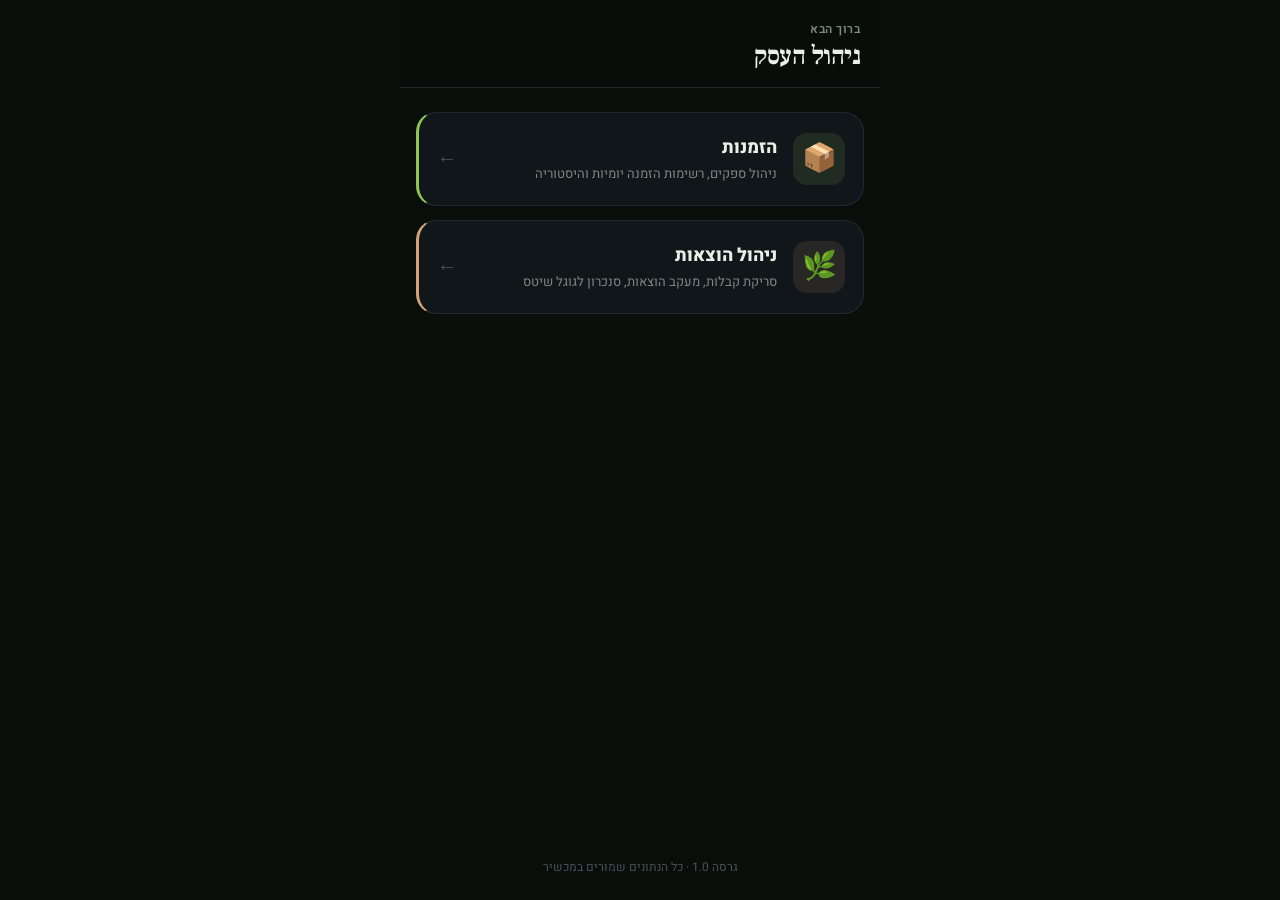
==== index.html @ bd78be8a "feat: add orders system, hub page, and app switcher - New index.html hub page linking both apps - Ne" ====
<!DOCTYPE html>
<html lang="he" dir="rtl">
<head>
<meta charset="UTF-8">
<meta name="viewport" content="width=device-width,initial-scale=1,maximum-scale=1,user-scalable=no,viewport-fit=cover">
<meta name="theme-color" content="#0a0e0a">
<meta name="apple-mobile-web-app-capable" content="yes">
<meta name="apple-mobile-web-app-status-bar-style" content="black-translucent">
<meta name="apple-mobile-web-app-title" content="ניהול העסק">
<link rel="manifest" href="manifest.json">
<title>ניהול העסק</title>
<link rel="preconnect" href="https://fonts.googleapis.com">
<link rel="preconnect" href="https://fonts.gstatic.com" crossorigin>
<link href="https://fonts.googleapis.com/css2?family=Heebo:wght@300;400;500;600;700;800&family=Frank+Ruhl+Libre:wght@400;500;700;900&display=swap" rel="stylesheet">
<style>
:root {
  --bg:#0a0e0a; --surface:#11161a; --surfaceHi:#1a2025;
  --border:#1f2a30; --borderHi:#2a3640;
  --text:#e8efe5; --textDim:#7a8a82; --textMuted:#475259;
  --accent:#8fc650; --accent2:#d4a574; --amber:#f4b942; --blue:#5b9cf6;
}
* { -webkit-tap-highlight-color:transparent; box-sizing:border-box; }
html,body { margin:0; padding:0; min-height:100%; background:var(--bg); color:var(--text); font-family:'Heebo',-apple-system,sans-serif; overscroll-behavior:none; }
.display { font-family:'Frank Ruhl Libre',serif; font-weight:700; letter-spacing:-0.02em; }
.app { max-width:480px; margin:0 auto; min-height:100vh; display:flex; flex-direction:column; }

.header { padding:20px 20px 16px; background:rgba(10,14,10,0.95); backdrop-filter:blur(20px); border-bottom:1px solid var(--border); }
.header-greeting { font-size:12px; color:var(--textDim); font-weight:600; letter-spacing:0.04em; text-transform:uppercase; margin-bottom:4px; }
.header-title { font-size:26px; color:var(--text); margin:0; line-height:1.1; }

.main { flex:1; padding:24px 16px; display:flex; flex-direction:column; gap:14px; }

.app-card { display:flex; align-items:center; gap:16px; background:var(--surface); border:1px solid var(--border); border-radius:20px; padding:20px 18px; text-decoration:none; color:inherit; transition:border-color 0.15s, background 0.15s; cursor:pointer; }
.app-card:active { background:var(--surfaceHi); border-color:var(--borderHi); }
.app-card:nth-child(1) { border-left:3px solid var(--accent); }
.app-card:nth-child(2) { border-left:3px solid var(--accent2); }

.app-icon { width:52px; height:52px; border-radius:14px; display:flex; align-items:center; justify-content:center; font-size:28px; flex-shrink:0; }
.app-card:nth-child(1) .app-icon { background:rgba(143,198,80,0.12); }
.app-card:nth-child(2) .app-icon { background:rgba(212,165,116,0.12); }

.app-info { flex:1; min-width:0; }
.app-name { font-size:18px; font-weight:800; margin-bottom:4px; }
.app-desc { font-size:13px; color:var(--textDim); line-height:1.4; }
.app-arrow { font-size:20px; color:var(--textMuted); flex-shrink:0; }

.footer-note { text-align:center; font-size:12px; color:var(--textMuted); padding:24px 16px; }

.fade-up { animation:fadeUp 0.35s ease-out backwards; }
@keyframes fadeUp { from { opacity:0; transform:translateY(10px); } to { opacity:1; transform:translateY(0); } }
</style>
</head>
<body>
<div class="app">
  <div class="header">
    <div class="header-greeting">ברוך הבא</div>
    <h1 class="display header-title">ניהול העסק</h1>
  </div>
  <div class="main">
    <a href="orders.html" class="app-card fade-up" style="animation-delay:0.05s">
      <div class="app-icon">📦</div>
      <div class="app-info">
        <div class="app-name">הזמנות</div>
        <div class="app-desc">ניהול ספקים, רשימות הזמנה יומיות והיסטוריה</div>
      </div>
      <div class="app-arrow">←</div>
    </a>
    <a href="tari-bakfar.html" class="app-card fade-up" style="animation-delay:0.12s">
      <div class="app-icon">🌿</div>
      <div class="app-info">
        <div class="app-name">ניהול הוצאות</div>
        <div class="app-desc">סריקת קבלות, מעקב הוצאות, סנכרון לגוגל שיטס</div>
      </div>
      <div class="app-arrow">←</div>
    </a>
  </div>
  <div class="footer-note">גרסה 1.0 · כל הנתונים שמורים במכשיר</div>
</div>
</body>
</html>
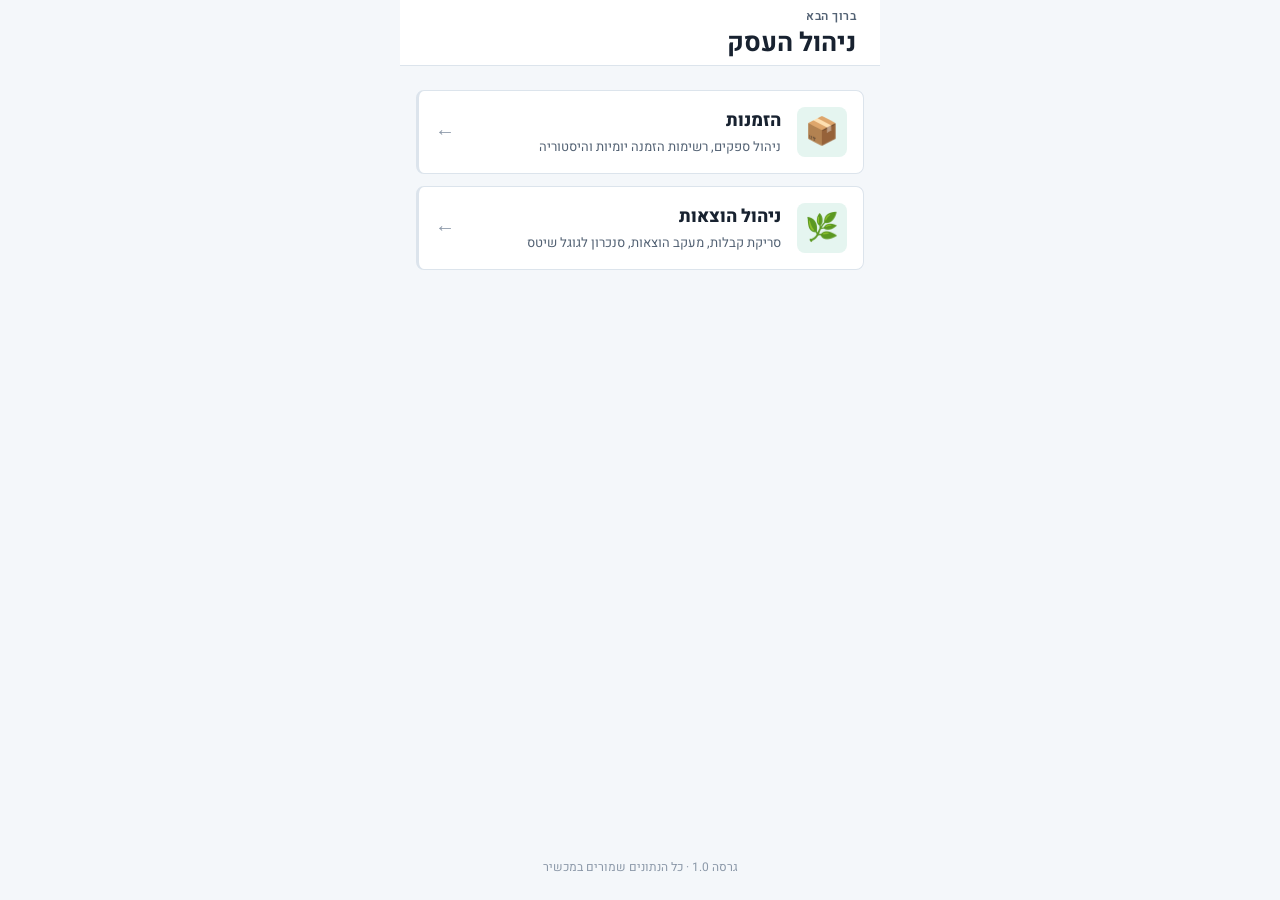
==== commit 9b042cd6: "Redesign management app interface" ====
--- a/index.html
+++ b/index.html
@@ -14,28 +14,30 @@
 <link href="https://fonts.googleapis.com/css2?family=Heebo:wght@300;400;500;600;700;800&family=Frank+Ruhl+Libre:wght@400;500;700;900&display=swap" rel="stylesheet">
 <style>
 :root {
-  --bg:#0a0e0a; --surface:#11161a; --surfaceHi:#1a2025;
-  --border:#1f2a30; --borderHi:#2a3640;
-  --text:#e8efe5; --textDim:#7a8a82; --textMuted:#475259;
-  --accent:#8fc650; --accent2:#d4a574; --amber:#f4b942; --blue:#5b9cf6;
+  --bg:#f4f7f2; --surface:#ffffff; --surfaceHi:#eef3eb;
+  --border:#dce6d7; --borderHi:#c4d4bd;
+  --text:#142016; --textDim:#4f624f; --textMuted:#879381;
+  --accent:#2f7d32; --accent2:#a9632e; --amber:#b87608; --blue:#2768c6;
+  --shadow:0 1px 2px rgba(25,38,25,0.06),0 14px 28px rgba(25,38,25,0.07);
 }
 * { -webkit-tap-highlight-color:transparent; box-sizing:border-box; }
 html,body { margin:0; padding:0; min-height:100%; background:var(--bg); color:var(--text); font-family:'Heebo',-apple-system,sans-serif; overscroll-behavior:none; }
-.display { font-family:'Frank Ruhl Libre',serif; font-weight:700; letter-spacing:-0.02em; }
-.app { max-width:480px; margin:0 auto; min-height:100vh; display:flex; flex-direction:column; }
+.display { font-family:'Frank Ruhl Libre',serif; font-weight:700; letter-spacing:0; }
+.app { max-width:480px; margin:0 auto; min-height:100vh; display:flex; flex-direction:column; background:var(--bg); }
 
-.header { padding:20px 20px 16px; background:rgba(10,14,10,0.95); backdrop-filter:blur(20px); border-bottom:1px solid var(--border); }
+.header { padding:20px 20px 16px; background:rgba(244,247,242,0.94); backdrop-filter:saturate(130%) blur(18px); border-bottom:1px solid var(--border); }
 .header-greeting { font-size:12px; color:var(--textDim); font-weight:600; letter-spacing:0.04em; text-transform:uppercase; margin-bottom:4px; }
 .header-title { font-size:26px; color:var(--text); margin:0; line-height:1.1; }
 
-.main { flex:1; padding:24px 16px; display:flex; flex-direction:column; gap:14px; }
+.main { flex:1; padding:24px 16px; display:flex; flex-direction:column; gap:12px; }
 
-.app-card { display:flex; align-items:center; gap:16px; background:var(--surface); border:1px solid var(--border); border-radius:20px; padding:20px 18px; text-decoration:none; color:inherit; transition:border-color 0.15s, background 0.15s; cursor:pointer; }
-.app-card:active { background:var(--surfaceHi); border-color:var(--borderHi); }
+.app-card { display:flex; align-items:center; gap:16px; background:var(--surface); border:1px solid var(--border); border-radius:12px; padding:18px; text-decoration:none; color:inherit; transition:border-color 0.15s, background 0.15s, transform 0.15s, box-shadow 0.15s; cursor:pointer; box-shadow:var(--shadow); }
+.app-card:hover { border-color:var(--borderHi); transform:translateY(-1px); }
+.app-card:active { background:var(--surfaceHi); border-color:var(--borderHi); transform:translateY(0); }
 .app-card:nth-child(1) { border-left:3px solid var(--accent); }
 .app-card:nth-child(2) { border-left:3px solid var(--accent2); }
 
-.app-icon { width:52px; height:52px; border-radius:14px; display:flex; align-items:center; justify-content:center; font-size:28px; flex-shrink:0; }
+.app-icon { width:50px; height:50px; border-radius:12px; display:flex; align-items:center; justify-content:center; font-size:27px; flex-shrink:0; }
 .app-card:nth-child(1) .app-icon { background:rgba(143,198,80,0.12); }
 .app-card:nth-child(2) .app-icon { background:rgba(212,165,116,0.12); }
 
@@ -49,6 +51,7 @@
 .fade-up { animation:fadeUp 0.35s ease-out backwards; }
 @keyframes fadeUp { from { opacity:0; transform:translateY(10px); } to { opacity:1; transform:translateY(0); } }
 </style>
+<link rel="stylesheet" href="app-modern.css?v=142">
 </head>
 <body>
 <div class="app">
--- a/app-modern.css
+++ b/app-modern.css
@@ -0,0 +1,1953 @@
+/* Modern management UI layer */
+:root {
+  color-scheme: light;
+  --bg:#F6F8FB;
+  --surface:#FFFFFF;
+  --surfaceHi:#F1F5F9;
+  --surfaceMid:#EAF0F6;
+  --border:#D9E2EC;
+  --borderHi:#B9C7D6;
+  --borderFocus:#0F8B6D;
+  --text:#101828;
+  --textDim:#475467;
+  --textMuted:#98A2B3;
+  --accent:#0F8B6D;
+  --accentHover:#0B6F58;
+  --accentSoft:#E6F6F1;
+  --accentGlow:rgba(15,139,109,0.16);
+  --accent2:#2563EB;
+  --accent2Soft:#EAF1FF;
+  --amber:#B76E00;
+  --amberSoft:#FFF3D6;
+  --danger:#C92A2A;
+  --dangerSoft:#FDECEC;
+  --blue:#2563EB;
+  --info:#2563EB;
+  --infoSoft:#EAF1FF;
+  --r-xs:4px;
+  --r-sm:6px;
+  --r-md:8px;
+  --r-lg:8px;
+  --r-xl:10px;
+  --r-2xl:14px;
+  --shadow-sm:0 1px 2px rgba(16,24,40,0.04);
+  --shadow:0 1px 2px rgba(16,24,40,0.05),0 8px 22px rgba(16,24,40,0.06);
+  --shadow-lg:0 18px 46px rgba(16,24,40,0.16);
+  --shadow-xl:0 24px 70px rgba(16,24,40,0.22);
+  --shadow-accent:0 10px 22px rgba(15,139,109,0.20);
+  --t-fast:0.12s ease;
+  --t-med:0.2s ease;
+}
+
+[data-theme="dark"] {
+  color-scheme: dark;
+  --bg:#0E131A;
+  --surface:#151B23;
+  --surfaceHi:#1D2630;
+  --surfaceMid:#19212B;
+  --border:#263241;
+  --borderHi:#3A4859;
+  --borderFocus:#33B89C;
+  --text:#F2F6FA;
+  --textDim:#B2BFCC;
+  --textMuted:#718093;
+  --accent:#33B89C;
+  --accentHover:#48C7AC;
+  --accentSoft:rgba(51,184,156,0.13);
+  --accentGlow:rgba(51,184,156,0.20);
+  --accent2:#76A9FA;
+  --accent2Soft:rgba(118,169,250,0.13);
+  --amber:#F2B84B;
+  --amberSoft:rgba(242,184,75,0.13);
+  --danger:#F87171;
+  --dangerSoft:rgba(248,113,113,0.12);
+  --blue:#76A9FA;
+  --info:#76A9FA;
+  --infoSoft:rgba(118,169,250,0.13);
+  --shadow-sm:0 1px 2px rgba(0,0,0,0.28);
+  --shadow:0 1px 2px rgba(0,0,0,0.30),0 10px 24px rgba(0,0,0,0.22);
+  --shadow-lg:0 24px 54px rgba(0,0,0,0.38);
+  --shadow-xl:0 30px 76px rgba(0,0,0,0.46);
+}
+
+[data-theme="light"] {
+  color-scheme: light;
+  --bg:#F6F8FB;
+  --surface:#FFFFFF;
+  --surfaceHi:#F1F5F9;
+  --surfaceMid:#EAF0F6;
+  --border:#D9E2EC;
+  --borderHi:#B9C7D6;
+  --borderFocus:#0F8B6D;
+  --text:#101828;
+  --textDim:#475467;
+  --textMuted:#98A2B3;
+  --accent:#0F8B6D;
+  --accentHover:#0B6F58;
+  --accentSoft:#E6F6F1;
+  --accentGlow:rgba(15,139,109,0.16);
+  --accent2:#2563EB;
+  --accent2Soft:#EAF1FF;
+  --amber:#B76E00;
+  --amberSoft:#FFF3D6;
+  --danger:#C92A2A;
+  --dangerSoft:#FDECEC;
+  --blue:#2563EB;
+  --info:#2563EB;
+  --infoSoft:#EAF1FF;
+}
+
+* { scrollbar-color:var(--borderHi) transparent; }
+html,
+body {
+  background:var(--bg) !important;
+  color:var(--text) !important;
+  font-size:15px;
+  letter-spacing:0;
+  -webkit-font-smoothing:antialiased;
+}
+
+.display,
+h1,
+h2,
+h3 {
+  letter-spacing:0 !important;
+}
+
+.app {
+  background:var(--bg) !important;
+}
+
+.main {
+  scrollbar-gutter:stable;
+}
+
+.app-switcher,
+.header,
+.nav,
+.order-footer,
+.bulk-bar {
+  background:color-mix(in srgb, var(--surface) 92%, transparent) !important;
+  border-color:var(--border) !important;
+  box-shadow:var(--shadow-sm);
+  backdrop-filter:saturate(140%) blur(18px);
+}
+
+.header {
+  min-height:62px;
+  padding-block:12px !important;
+}
+
+.header-title h1,
+.header-title .display,
+.header-title {
+  color:var(--text) !important;
+}
+
+.header-title .sub,
+.header-greeting,
+.login-sub,
+.app-desc,
+.desktop-muted {
+  color:var(--textDim) !important;
+}
+
+.sw-btn,
+.sw-icon-btn,
+.theme-toggle-btn,
+.icon-btn,
+.select-mode-btn {
+  border-radius:var(--r-md) !important;
+  transition:background var(--t-fast), border-color var(--t-fast), color var(--t-fast), transform var(--t-fast), box-shadow var(--t-fast);
+}
+
+.sw-btn {
+  min-height:36px;
+  font-weight:800 !important;
+  color:var(--textDim) !important;
+}
+
+.sw-btn:hover,
+.sw-icon-btn:hover,
+.theme-toggle-btn:hover,
+.icon-btn:hover {
+  background:var(--surfaceHi) !important;
+  color:var(--text) !important;
+}
+
+.sw-btn.active,
+.chip.active,
+.pill.active,
+.sort-btn.active,
+.select-mode-btn.active {
+  background:var(--accentSoft) !important;
+  border-color:color-mix(in srgb, var(--accent) 32%, var(--border)) !important;
+  color:var(--accent) !important;
+}
+
+.nav {
+  box-shadow:0 -1px 2px rgba(16,24,40,0.04);
+}
+
+.nav button {
+  color:var(--textDim) !important;
+}
+
+.nav button.active {
+  color:var(--accent) !important;
+}
+
+.nav button.active .nav-icon-wrap,
+.nav-icon-wrap {
+  border-radius:var(--r-md) !important;
+}
+
+.nav button.active .nav-icon-wrap {
+  background:var(--accentSoft) !important;
+  box-shadow:none !important;
+}
+
+.nav-fab,
+.fab,
+.btn-primary,
+.btn-order-sent,
+.btn-resolve,
+.btn-inline-save,
+.btn-copy,
+.ao-expense-btn,
+.btn-add-product,
+.btn-create-debt,
+.desktop-mini-btn.primary,
+.desktop-action-btn.primary {
+  background:linear-gradient(135deg,var(--accent),var(--accentHover)) !important;
+  border-color:transparent !important;
+  color:#FFFFFF !important;
+  box-shadow:var(--shadow-accent) !important;
+}
+
+.nav-fab:hover,
+.fab:hover,
+.btn-primary:hover,
+.desktop-mini-btn.primary:hover {
+  filter:brightness(1.04);
+}
+
+.btn-secondary,
+.btn-save-draft,
+.btn-danger,
+.btn-close-modal,
+.btn-small,
+.btn-skip,
+.reorder-btn,
+.desktop-mini-btn,
+.desktop-action-btn,
+.unit-toggle,
+.unit-pill,
+.transfer-btn,
+.bulk-btn,
+.bulk-cat-q,
+.pending-badge-btn {
+  border-radius:var(--r-md) !important;
+  border-color:var(--border) !important;
+  background:var(--surface) !important;
+  color:var(--textDim) !important;
+  font-weight:800 !important;
+  box-shadow:none !important;
+  transition:background var(--t-fast), border-color var(--t-fast), color var(--t-fast), transform var(--t-fast);
+}
+
+.btn-secondary:hover,
+.btn-save-draft:hover,
+.btn-small:hover,
+.btn-skip:hover,
+.desktop-mini-btn:hover,
+.desktop-action-btn:hover,
+.unit-toggle:hover,
+.unit-pill:hover,
+.transfer-btn:hover {
+  background:var(--surfaceHi) !important;
+  border-color:var(--borderHi) !important;
+  color:var(--text) !important;
+}
+
+.btn-danger,
+.bulk-btn.del,
+.del-btn,
+.ao-card-del,
+.dn-cancel-btn {
+  background:var(--dangerSoft) !important;
+  border-color:color-mix(in srgb, var(--danger) 24%, var(--border)) !important;
+  color:var(--danger) !important;
+}
+
+.btn-save-draft,
+.bulk-btn.cat,
+.pending-badge-btn {
+  background:var(--amberSoft) !important;
+  border-color:color-mix(in srgb, var(--amber) 24%, var(--border)) !important;
+  color:var(--amber) !important;
+}
+
+.input,
+select.input,
+.search-bar-wrap input,
+.manage-search input,
+.desktop-global-search input,
+textarea {
+  min-height:44px;
+  border-radius:var(--r-md) !important;
+  border:1px solid var(--border) !important;
+  background:var(--surface) !important;
+  color:var(--text) !important;
+  box-shadow:var(--shadow-sm);
+  transition:border-color var(--t-fast), box-shadow var(--t-fast), background var(--t-fast);
+}
+
+.input:hover,
+select.input:hover,
+.search-bar-wrap input:hover,
+.manage-search input:hover,
+.desktop-global-search input:hover,
+textarea:hover {
+  border-color:var(--borderHi) !important;
+}
+
+.input:focus,
+select.input:focus,
+.search-bar-wrap input:focus,
+.manage-search input:focus,
+.desktop-global-search input:focus,
+textarea:focus {
+  border-color:var(--borderFocus) !important;
+  box-shadow:0 0 0 3px var(--accentGlow) !important;
+  outline:none !important;
+}
+
+.label,
+.section-title,
+.detail-section-title,
+.desktop-kpi-label,
+.summary-card-label,
+.sort-label,
+.sidebar-group-label {
+  color:var(--textDim) !important;
+  font-size:10.5px !important;
+  font-weight:900 !important;
+  letter-spacing:0.05em !important;
+}
+
+.scard,
+.card,
+.app-card,
+.supplier-card,
+.product-row,
+.product-card,
+.manual-item-row,
+.manual-add-box,
+.manage-row,
+.ao-card,
+.active-orders-banner,
+.hist-card,
+.detail-section,
+.pending-card,
+.summary-card,
+.debt-supplier-row,
+.supplier-expense-row,
+.debt-card,
+.dn-row,
+.invoice-row,
+.info-block,
+.progress-wrap,
+.payment-row,
+.dn-check-row,
+.sync-tile,
+.desktop-kpi,
+.desktop-section,
+.desktop-drawer,
+.desktop-search-popover,
+.desktop-quick-menu,
+.desktop-side-panel,
+.modal,
+.export-text,
+.resolve-item,
+.add-form {
+  border-radius:var(--r-lg) !important;
+  border-color:var(--border) !important;
+  background:var(--surface) !important;
+  box-shadow:var(--shadow-sm) !important;
+}
+
+.app-card,
+.supplier-card,
+.product-card,
+.product-row,
+.manage-row,
+.debt-supplier-row,
+.supplier-expense-row,
+.debt-card,
+.dn-row,
+.invoice-row,
+.payment-row,
+.hist-card,
+.ao-card {
+  transition:background var(--t-fast), border-color var(--t-fast), box-shadow var(--t-fast), transform var(--t-fast);
+}
+
+.app-card:hover,
+.supplier-card:hover,
+.product-card:hover,
+.product-row:hover,
+.manage-row:hover,
+.debt-supplier-row:hover,
+.supplier-expense-row:hover,
+.debt-card:hover,
+.dn-row:hover,
+.invoice-row:hover,
+.payment-row:hover,
+.hist-card:hover,
+.ao-card:hover {
+  border-color:var(--borderHi) !important;
+  box-shadow:var(--shadow) !important;
+}
+
+.supplier-expense-row,
+.manual-item-row,
+.manual-add-box,
+.progress-bar-bg,
+.stepper,
+.resolve-item,
+.dn-check-row,
+.sync-badge.local,
+.export-text,
+.desktop-filterbar,
+.desktop-table th,
+.desktop-empty,
+.desktop-drawer-empty,
+.empty,
+.add-form {
+  background:var(--surfaceHi) !important;
+}
+
+.supplier-icon,
+.debt-supplier-icon,
+.header-logo,
+.app-icon,
+.desktop-brand-mark,
+.desktop-search-type,
+.ao-banner-icon,
+.login-logo {
+  border-radius:var(--r-lg) !important;
+  background:var(--accentSoft) !important;
+  color:var(--accent) !important;
+  box-shadow:none !important;
+}
+
+.status-pill,
+.margin-pill,
+.hist-badge,
+.unit-badge,
+.desktop-status,
+.sync-badge,
+.supplier-expense-due,
+.chip,
+.pill,
+.sort-btn,
+.active-toggle-pill {
+  border-radius:999px !important;
+  font-weight:900 !important;
+}
+
+.status-pill.ok,
+.status-pill.paid,
+.margin-pill.green,
+.active-toggle.on,
+.unit-badge.both,
+.bulk-btn.on,
+.sync-badge.ok,
+.desktop-status.ok {
+  background:var(--accentSoft) !important;
+  border-color:color-mix(in srgb, var(--accent) 26%, var(--border)) !important;
+  color:var(--accent) !important;
+}
+
+.status-pill.week,
+.status-pill.partial,
+.margin-pill.yellow,
+.summary-card.week,
+.desktop-status.warn,
+.sync-badge.syncing {
+  background:var(--amberSoft) !important;
+  border-color:color-mix(in srgb, var(--amber) 25%, var(--border)) !important;
+  color:var(--amber) !important;
+}
+
+.status-pill.overdue,
+.margin-pill.red,
+.summary-card.overdue,
+.desktop-status.danger,
+.sync-badge.offline {
+  background:var(--dangerSoft) !important;
+  border-color:color-mix(in srgb, var(--danger) 25%, var(--border)) !important;
+  color:var(--danger) !important;
+}
+
+.summary-card.total,
+.pc-cat,
+.unit-badge.units,
+.bulk-btn.cat,
+.desktop-status.info {
+  background:var(--infoSoft) !important;
+  border-color:color-mix(in srgb, var(--info) 24%, var(--border)) !important;
+  color:var(--info) !important;
+}
+
+.summary-card-amount,
+.desktop-kpi-value,
+.sync-tile-value,
+.sell-price-display,
+.supplier-debt-amount,
+.invoice-row-amount,
+.dn-row-amount,
+.payment-row-amount,
+.pc-price-val,
+.spr-price,
+.display {
+  color:var(--text) !important;
+}
+
+.summary-card.overdue .summary-card-amount,
+.debt-card-due.overdue {
+  color:var(--danger) !important;
+}
+
+.summary-card.week .summary-card-amount,
+.debt-card-due.week {
+  color:var(--amber) !important;
+}
+
+.summary-card.future .summary-card-amount,
+.progress-paid,
+.sell-price-display:not(.unset) {
+  color:var(--accent) !important;
+}
+
+.summary-card.total .summary-card-amount {
+  color:var(--info) !important;
+}
+
+.progress-bar-fill,
+.margin-bar-fill.green {
+  background:linear-gradient(90deg,var(--accent),var(--accentHover)) !important;
+}
+
+.desktop-table {
+  border-collapse:separate !important;
+  border-spacing:0 !important;
+}
+
+.desktop-table th,
+.desktop-table td,
+.dtable th,
+.dtable td {
+  border-color:var(--border) !important;
+}
+
+.desktop-table tbody tr:hover td,
+.dtable tbody tr:hover,
+.desktop-row-selected td {
+  background:var(--accentSoft) !important;
+}
+
+.desktop-page-head {
+  margin-bottom:16px !important;
+}
+
+.desktop-title {
+  color:var(--text) !important;
+  font-size:26px !important;
+  letter-spacing:0 !important;
+}
+
+.desktop-subtitle {
+  color:var(--textDim) !important;
+}
+
+.desktop-kpi {
+  min-height:96px !important;
+}
+
+.desktop-work-grid {
+  gap:14px !important;
+}
+
+.modal {
+  border-radius:16px 16px 0 0 !important;
+  box-shadow:var(--shadow-lg) !important;
+}
+
+.overlay {
+  background:rgba(9,15,24,0.62) !important;
+  backdrop-filter:blur(4px);
+}
+
+.modal-handle {
+  background:var(--borderHi) !important;
+}
+
+.toast {
+  top:74px !important;
+  border-radius:var(--r-md) !important;
+  background:var(--surface) !important;
+  border-color:var(--border) !important;
+  color:var(--text) !important;
+  box-shadow:var(--shadow-lg) !important;
+  white-space:normal !important;
+}
+
+.toast.success {
+  background:var(--accentSoft) !important;
+  border-color:color-mix(in srgb, var(--accent) 28%, var(--border)) !important;
+  color:var(--accent) !important;
+}
+
+.toast.error {
+  background:var(--dangerSoft) !important;
+  border-color:color-mix(in srgb, var(--danger) 28%, var(--border)) !important;
+  color:var(--danger) !important;
+}
+
+.login-screen {
+  background:var(--bg) !important;
+}
+
+.login-title,
+.header-title,
+.app-name,
+.supplier-name,
+.pc-name,
+.product-row-name,
+.debt-supplier-name,
+.debt-card-inv,
+.invoice-row-num,
+.desktop-section-title {
+  color:var(--text) !important;
+}
+
+.login-logo {
+  width:72px !important;
+  height:72px !important;
+  border:1px solid var(--border) !important;
+}
+
+.app-card {
+  padding:16px !important;
+  text-decoration:none;
+}
+
+.app-arrow {
+  color:var(--textMuted) !important;
+}
+
+.app-card:nth-child(1),
+.app-card:nth-child(2) {
+  border-left-color:var(--border) !important;
+}
+
+.empty-title {
+  color:var(--text) !important;
+}
+
+.empty-desc,
+.pc-price-label,
+.pc-meta,
+.spr-date,
+.debt-card-date,
+.debt-card-amounts,
+.invoice-row-meta,
+.dn-row-date,
+.payment-row-date,
+.payment-row-method,
+.info-label,
+.desktop-kpi-sub {
+  color:var(--textDim) !important;
+}
+
+@media (min-width:768px) {
+  .app {
+    background:var(--bg) !important;
+  }
+
+  .app-switcher {
+    box-shadow:none !important;
+  }
+
+  .header {
+    box-shadow:var(--shadow-sm) !important;
+  }
+
+  .nav {
+    box-shadow:2px 0 10px rgba(16,24,40,0.04) !important;
+  }
+
+  .nav button {
+    border-radius:var(--r-md) !important;
+  }
+
+  .nav button:hover:not(.active) {
+    background:var(--surfaceHi) !important;
+    border-color:var(--border) !important;
+  }
+
+  .nav button.active {
+    background:var(--accentSoft) !important;
+    border-color:color-mix(in srgb, var(--accent) 25%, var(--border)) !important;
+    color:var(--accent) !important;
+    box-shadow:none !important;
+  }
+
+  .desktop-kpi-grid {
+    gap:12px !important;
+  }
+
+  .desktop-section,
+  .desktop-drawer {
+    border-radius:var(--r-lg) !important;
+  }
+
+  .desktop-table th {
+    font-size:11px !important;
+  }
+
+  .desktop-table td {
+    font-size:13px !important;
+  }
+}
+
+/* Management UI 2.0 */
+:root,
+[data-theme="light"] {
+  --bg:#F4F7FA;
+  --surface:#FFFFFF;
+  --surfaceHi:#F7F9FC;
+  --surfaceMid:#EEF3F7;
+  --border:#DCE4EC;
+  --borderHi:#BFCBD8;
+  --borderFocus:#087F65;
+  --text:#182230;
+  --textDim:#526173;
+  --textMuted:#8B98A8;
+  --accent:#087F65;
+  --accentHover:#066A55;
+  --accentSoft:#E5F5F0;
+  --accentGlow:rgba(8,127,101,.14);
+  --info:#2D65C4;
+  --infoSoft:#EAF1FC;
+  --amber:#A76708;
+  --amberSoft:#FFF4DB;
+  --danger:#C33C46;
+  --dangerSoft:#FCECEF;
+  --shadow-sm:0 1px 2px rgba(23,34,48,.04);
+  --shadow:0 5px 18px rgba(23,34,48,.07);
+  --shadow-lg:0 18px 44px rgba(23,34,48,.16);
+  --r-xs:4px;
+  --r-sm:6px;
+  --r-md:7px;
+  --r-lg:8px;
+  --r-xl:8px;
+  --r-2xl:12px;
+}
+
+[data-theme="dark"] {
+  --bg:#111820;
+  --surface:#18212B;
+  --surfaceHi:#202C38;
+  --surfaceMid:#1C2732;
+  --border:#2B3948;
+  --borderHi:#415267;
+  --borderFocus:#45BFA4;
+  --text:#F3F6F9;
+  --textDim:#B6C0CC;
+  --textMuted:#778699;
+  --accent:#45BFA4;
+  --accentHover:#5ACCB3;
+  --accentSoft:rgba(69,191,164,.13);
+  --accentGlow:rgba(69,191,164,.18);
+  --info:#78A7F2;
+  --infoSoft:rgba(120,167,242,.13);
+  --amber:#F0BA5A;
+  --amberSoft:rgba(240,186,90,.13);
+  --danger:#F17C84;
+  --dangerSoft:rgba(241,124,132,.13);
+}
+
+html,
+body,
+button,
+input,
+select,
+textarea {
+  font-family:'Heebo',-apple-system,BlinkMacSystemFont,'Segoe UI',sans-serif !important;
+  letter-spacing:0 !important;
+}
+
+.display,
+.login-title,
+.header-title,
+.desktop-title,
+.summary-card-amount,
+.desktop-kpi-value {
+  font-family:'Heebo',-apple-system,BlinkMacSystemFont,'Segoe UI',sans-serif !important;
+  letter-spacing:0 !important;
+}
+
+body {
+  background:var(--bg) !important;
+}
+
+button,
+[onclick] {
+  -webkit-tap-highlight-color:transparent;
+}
+
+button:focus-visible,
+[onclick]:focus-visible,
+input:focus-visible,
+select:focus-visible,
+textarea:focus-visible {
+  outline:3px solid var(--accentGlow) !important;
+  outline-offset:2px;
+}
+
+.main {
+  background:var(--bg);
+  scrollbar-width:none;
+}
+
+.main::-webkit-scrollbar {
+  display:none;
+}
+
+.app-switcher,
+.header,
+.nav,
+.order-footer,
+.bulk-bar {
+  backdrop-filter:none !important;
+  background:var(--surface) !important;
+}
+
+.app-switcher {
+  min-height:54px;
+  gap:6px !important;
+  border-bottom:1px solid var(--border) !important;
+  box-shadow:none !important;
+}
+
+.sw-btn.active {
+  background:var(--accentSoft) !important;
+  border:1px solid rgba(8,127,101,.22) !important;
+  color:var(--accent) !important;
+}
+
+.sw-icon-btn,
+.theme-toggle-btn {
+  width:36px !important;
+  min-width:36px !important;
+  height:36px !important;
+  display:inline-flex !important;
+  align-items:center;
+  justify-content:center;
+  padding:0 !important;
+  border:1px solid transparent !important;
+  background:transparent !important;
+  color:var(--textDim) !important;
+}
+
+.sw-icon-btn:hover,
+.theme-toggle-btn:hover {
+  border-color:var(--border) !important;
+  background:var(--surfaceHi) !important;
+  color:var(--text) !important;
+}
+
+.header {
+  min-height:56px;
+  padding:8px 16px !important;
+  border-bottom:1px solid var(--border) !important;
+  box-shadow:none !important;
+}
+
+#header-greeting {
+  font-family:'Heebo',sans-serif !important;
+  font-size:15px !important;
+}
+
+.sync-badge {
+  min-height:20px;
+  padding:2px 7px !important;
+  font-size:9.5px !important;
+  border:1px solid var(--border);
+}
+
+.input,
+select.input,
+textarea,
+.search-bar-wrap input,
+.manage-search input,
+.desktop-global-search input {
+  min-height:42px !important;
+  border-radius:7px !important;
+  box-shadow:none !important;
+}
+
+.input:focus,
+select.input:focus,
+textarea:focus,
+.search-bar-wrap input:focus,
+.manage-search input:focus,
+.desktop-global-search input:focus {
+  background:var(--surface) !important;
+  box-shadow:0 0 0 3px var(--accentGlow) !important;
+}
+
+.btn-primary,
+.btn-order-sent,
+.btn-resolve,
+.btn-inline-save,
+.btn-copy,
+.ao-expense-btn,
+.btn-add-product,
+.btn-create-debt,
+.desktop-mini-btn.primary,
+.desktop-action-btn.primary,
+.nav-fab,
+.fab {
+  background:var(--accent) !important;
+  border-color:var(--accent) !important;
+  color:#FFF !important;
+  box-shadow:none !important;
+  border-radius:7px !important;
+}
+
+.btn-primary:hover,
+.desktop-mini-btn.primary:hover,
+.desktop-action-btn.primary:hover,
+.nav-fab:hover,
+.fab:hover {
+  background:var(--accentHover) !important;
+  filter:none !important;
+  transform:none !important;
+}
+
+.btn-secondary,
+.btn-save-draft,
+.btn-danger,
+.btn-close-modal,
+.btn-small,
+.btn-skip,
+.reorder-btn,
+.desktop-mini-btn,
+.desktop-action-btn,
+.unit-toggle,
+.unit-pill,
+.transfer-btn,
+.bulk-btn,
+.pending-badge-btn {
+  border-radius:7px !important;
+}
+
+.scard,
+.card,
+.app-card,
+.supplier-card,
+.product-row,
+.product-card,
+.manual-item-row,
+.manual-add-box,
+.manage-row,
+.ao-card,
+.active-orders-banner,
+.hist-card,
+.detail-section,
+.pending-card,
+.summary-card,
+.debt-supplier-row,
+.supplier-expense-row,
+.debt-card,
+.dn-row,
+.invoice-row,
+.info-block,
+.progress-wrap,
+.payment-row,
+.dn-check-row,
+.sync-tile,
+.desktop-kpi,
+.desktop-section,
+.desktop-drawer,
+.desktop-search-popover,
+.desktop-quick-menu,
+.desktop-side-panel,
+.export-text,
+.resolve-item,
+.add-form {
+  border-radius:8px !important;
+  box-shadow:none !important;
+}
+
+.card:hover,
+.supplier-card:hover,
+.product-row:hover,
+.product-card:hover,
+.manage-row:hover,
+.debt-supplier-row:hover,
+.supplier-expense-row:hover,
+.debt-card:hover,
+.dn-row:hover,
+.invoice-row:hover,
+.payment-row:hover,
+.hist-card:hover,
+.ao-card:hover {
+  transform:none !important;
+  box-shadow:0 4px 16px rgba(23,34,48,.07) !important;
+}
+
+.modal {
+  border-radius:12px 12px 0 0 !important;
+  border:1px solid var(--border) !important;
+  background:var(--surface) !important;
+}
+
+.toast {
+  border-radius:8px !important;
+  font-weight:750 !important;
+}
+
+@media (max-width:767px) {
+  .app {
+    max-width:none !important;
+    width:100%;
+  }
+
+  .app-switcher {
+    min-height:52px;
+    padding:6px 10px !important;
+    padding-top:calc(6px + env(safe-area-inset-top,0px)) !important;
+  }
+
+  .sw-btn {
+    flex:1;
+    max-width:170px;
+    min-width:0;
+    height:36px;
+    justify-content:center;
+    overflow:hidden;
+    white-space:nowrap;
+  }
+
+  .header {
+    min-height:54px;
+    padding:7px 14px !important;
+  }
+
+  #header-date {
+    max-width:135px;
+    overflow:hidden;
+    text-overflow:ellipsis;
+    white-space:nowrap;
+  }
+
+  .main > div:not(.overlay) {
+    padding-inline:16px !important;
+  }
+
+  .nav {
+    position:relative;
+    z-index:60;
+    display:grid !important;
+    grid-template-columns:repeat(5,minmax(0,1fr));
+    align-items:center !important;
+    min-height:68px;
+    padding:4px 8px calc(4px + env(safe-area-inset-bottom,0px)) !important;
+    overflow:visible !important;
+    border-top:1px solid var(--border) !important;
+    box-shadow:0 -6px 24px rgba(23,34,48,.08) !important;
+  }
+
+  .nav > button,
+  .nav > .nav-fab-slot {
+    width:100% !important;
+    min-width:0 !important;
+    min-height:58px !important;
+    margin:0 !important;
+    padding:5px 2px !important;
+    border:0 !important;
+    border-radius:7px !important;
+    background:transparent !important;
+    color:var(--textMuted) !important;
+  }
+
+  .nav > button {
+    display:flex;
+    flex-direction:column;
+    justify-content:center;
+    gap:3px;
+  }
+
+  .nav > button.active {
+    color:var(--accent) !important;
+  }
+
+  .nav > button.active::before {
+    content:"";
+    position:absolute;
+    top:1px;
+    width:24px;
+    height:3px;
+    border-radius:3px;
+    background:var(--accent);
+  }
+
+  .nav-icon-wrap {
+    order:-1;
+    width:34px !important;
+    height:28px !important;
+    border:0 !important;
+    border-radius:6px !important;
+    background:transparent !important;
+    color:inherit;
+  }
+
+  .nav button.active .nav-icon-wrap {
+    border:0 !important;
+    background:var(--accentSoft) !important;
+  }
+
+  .nav button span {
+    font-size:10px !important;
+    line-height:1.05;
+    font-weight:800 !important;
+    max-width:62px;
+    min-height:21px;
+    display:flex;
+    align-items:center;
+    justify-content:center;
+    overflow:visible;
+    text-align:center;
+    white-space:normal;
+  }
+
+  .nav-fab-slot {
+    display:flex !important;
+    align-items:center;
+    justify-content:center;
+    position:static !important;
+  }
+
+  .nav-fab {
+    position:static !important;
+    width:48px !important;
+    height:48px !important;
+    min-height:48px !important;
+    padding:0 !important;
+    border-radius:12px !important;
+    box-shadow:0 7px 18px rgba(8,127,101,.25) !important;
+  }
+
+  .nav-fab-label {
+    display:none !important;
+  }
+
+  .mobile-nav-menu {
+    position:fixed;
+    z-index:75;
+    right:12px;
+    left:12px;
+    bottom:calc(76px + env(safe-area-inset-bottom,0px));
+    padding:12px;
+    border:1px solid var(--border);
+    border-radius:10px;
+    background:var(--surface);
+    box-shadow:var(--shadow-lg);
+  }
+
+  .mobile-nav-menu-head {
+    display:flex;
+    align-items:center;
+    justify-content:space-between;
+    padding:2px 2px 10px;
+    color:var(--text);
+    font-size:14px;
+  }
+
+  .mobile-nav-menu-head button {
+    width:32px !important;
+    height:32px !important;
+    min-height:32px !important;
+    flex:none !important;
+    margin:0 !important;
+    padding:0 !important;
+    border:1px solid var(--border) !important;
+    border-radius:7px !important;
+    background:var(--surfaceHi) !important;
+    color:var(--textDim) !important;
+    font-size:20px !important;
+  }
+
+  .mobile-nav-menu-grid {
+    display:grid;
+    grid-template-columns:repeat(3,minmax(0,1fr));
+    gap:7px;
+  }
+
+  .nav .mobile-nav-menu-item {
+    width:100% !important;
+    min-width:0 !important;
+    min-height:72px !important;
+    margin:0 !important;
+    padding:9px 4px !important;
+    display:flex !important;
+    flex-direction:column !important;
+    align-items:center !important;
+    justify-content:center !important;
+    gap:6px !important;
+    border:1px solid var(--border) !important;
+    border-radius:7px !important;
+    background:var(--surfaceHi) !important;
+    color:var(--textDim) !important;
+  }
+
+  .nav .mobile-nav-menu-item.active {
+    border-color:rgba(8,127,101,.28) !important;
+    background:var(--accentSoft) !important;
+    color:var(--accent) !important;
+  }
+
+  .mobile-nav-menu-icon {
+    display:flex;
+    align-items:center;
+    justify-content:center;
+  }
+
+  .mobile-dashboard {
+    padding:16px 16px 30px !important;
+  }
+
+  .mobile-page-lead {
+    display:flex;
+    align-items:flex-start;
+    justify-content:space-between;
+    gap:12px;
+    margin-bottom:14px;
+  }
+
+  .mobile-page-eyebrow {
+    display:block;
+    color:var(--textMuted);
+    font-size:11px;
+    font-weight:700;
+    margin-bottom:3px;
+  }
+
+  .mobile-page-lead h1 {
+    margin:0;
+    color:var(--text);
+    font-size:22px;
+    line-height:1.2;
+    font-weight:900;
+  }
+
+  .mobile-page-lead p {
+    margin:3px 0 0;
+    color:var(--textDim);
+    font-size:12px;
+    font-weight:600;
+  }
+
+  .mobile-health-dot {
+    width:10px;
+    height:10px;
+    margin-top:9px;
+    border-radius:50%;
+    background:var(--accent);
+    box-shadow:0 0 0 4px var(--accentSoft);
+    flex:none;
+  }
+
+  .mobile-kpi-grid {
+    display:grid;
+    grid-template-columns:repeat(2,minmax(0,1fr));
+    gap:8px;
+    margin-bottom:18px;
+  }
+
+  .mobile-kpi {
+    min-width:0;
+    min-height:126px;
+    padding:13px;
+    border:1px solid var(--border);
+    border-radius:8px;
+    background:var(--surface);
+    box-shadow:var(--shadow-sm);
+  }
+
+  .mobile-kpi-top {
+    display:flex;
+    align-items:center;
+    justify-content:space-between;
+    margin-bottom:12px;
+  }
+
+  .mobile-kpi-icon {
+    width:32px;
+    height:32px;
+    display:flex;
+    align-items:center;
+    justify-content:center;
+    border-radius:7px;
+    background:var(--surfaceHi);
+    color:var(--textDim);
+  }
+
+  .mobile-kpi-positive .mobile-kpi-icon { background:var(--accentSoft); color:var(--accent); }
+  .mobile-kpi-negative .mobile-kpi-icon { background:var(--dangerSoft); color:var(--danger); }
+  .mobile-kpi-warning .mobile-kpi-icon { background:var(--amberSoft); color:var(--amber); }
+
+  .mobile-kpi-value {
+    max-width:100%;
+    overflow:hidden;
+    color:var(--text);
+    font-size:19px;
+    line-height:1.2;
+    font-weight:900;
+    text-overflow:ellipsis;
+    white-space:nowrap;
+    direction:rtl;
+  }
+
+  .mobile-kpi-label {
+    margin-top:3px;
+    color:var(--textDim);
+    font-size:12px;
+    font-weight:800;
+  }
+
+  .mobile-kpi-meta {
+    margin-top:2px;
+    color:var(--textMuted);
+    font-size:10.5px;
+    font-weight:650;
+  }
+
+  .mobile-action-section,
+  .mobile-data-section {
+    margin-inline:-16px;
+    padding:16px;
+    border-top:1px solid var(--border);
+    background:var(--surface);
+  }
+
+  .mobile-data-section + .mobile-data-section {
+    margin-top:10px;
+  }
+
+  .mobile-section-heading {
+    display:flex;
+    align-items:center;
+    justify-content:space-between;
+    gap:12px;
+    margin-bottom:12px;
+  }
+
+  .mobile-section-heading > div:first-child {
+    display:flex;
+    flex-direction:column;
+    min-width:0;
+  }
+
+  .mobile-section-heading span {
+    color:var(--text);
+    font-size:14px;
+    font-weight:900;
+  }
+
+  .mobile-section-heading small {
+    color:var(--textMuted);
+    font-size:10.5px;
+    font-weight:650;
+  }
+
+  .mobile-section-heading > button {
+    padding:0;
+    border:0;
+    background:transparent;
+    color:var(--accent);
+    font-size:11px;
+    font-weight:850;
+    white-space:nowrap;
+  }
+
+  .mobile-quick-grid {
+    display:grid;
+    grid-template-columns:repeat(4,minmax(0,1fr));
+    gap:7px;
+  }
+
+  .mobile-quick-action {
+    min-width:0;
+    min-height:76px;
+    padding:8px 4px;
+    display:flex;
+    flex-direction:column;
+    align-items:center;
+    justify-content:center;
+    gap:6px;
+    border:1px solid var(--border);
+    border-radius:7px;
+    background:var(--surfaceHi);
+    color:var(--textDim);
+  }
+
+  .mobile-quick-action.primary {
+    border-color:var(--accent);
+    background:var(--accent);
+    color:#FFF;
+  }
+
+  .mobile-quick-icon {
+    height:22px;
+    display:flex;
+    align-items:center;
+    justify-content:center;
+  }
+
+  .mobile-quick-action > span:last-child {
+    width:100%;
+    min-height:24px;
+    display:flex;
+    align-items:center;
+    justify-content:center;
+    overflow:visible;
+    font-size:10px;
+    font-weight:850;
+    line-height:1.15;
+    text-align:center;
+    white-space:normal;
+  }
+
+  .mobile-attention-list,
+  .mobile-recent-list {
+    border-top:1px solid var(--border);
+  }
+
+  .mobile-attention-row,
+  .mobile-recent-row {
+    width:100%;
+    min-height:64px;
+    padding:10px 0;
+    display:flex;
+    align-items:center;
+    gap:9px;
+    border:0;
+    border-bottom:1px solid var(--border);
+    border-radius:0;
+    background:transparent;
+    color:var(--text);
+    text-align:right;
+  }
+
+  .mobile-attention-icon {
+    width:34px;
+    height:34px;
+    display:flex;
+    align-items:center;
+    justify-content:center;
+    flex:none;
+    border-radius:7px;
+    background:var(--surfaceHi);
+    color:var(--textDim);
+  }
+
+  .mobile-attention-row.danger .mobile-attention-icon { background:var(--dangerSoft); color:var(--danger); }
+  .mobile-attention-row.warning .mobile-attention-icon { background:var(--amberSoft); color:var(--amber); }
+  .mobile-attention-row.info .mobile-attention-icon { background:var(--infoSoft); color:var(--info); }
+
+  .mobile-attention-copy,
+  .mobile-recent-copy {
+    display:flex;
+    flex:1;
+    min-width:0;
+    flex-direction:column;
+  }
+
+  .mobile-attention-copy strong,
+  .mobile-recent-copy strong {
+    overflow:hidden;
+    color:var(--text);
+    font-size:12.5px;
+    line-height:1.25;
+    font-weight:850;
+    text-overflow:ellipsis;
+    white-space:nowrap;
+  }
+
+  .mobile-attention-copy small,
+  .mobile-recent-copy small {
+    overflow:hidden;
+    margin-top:2px;
+    color:var(--textMuted);
+    font-size:10.5px;
+    font-weight:650;
+    text-overflow:ellipsis;
+    white-space:nowrap;
+  }
+
+  .mobile-attention-value,
+  .mobile-recent-amount {
+    max-width:100px;
+    overflow:hidden;
+    color:var(--text);
+    font-size:12px;
+    font-weight:900;
+    text-overflow:ellipsis;
+    white-space:nowrap;
+  }
+
+  .mobile-row-arrow {
+    flex:none;
+    color:var(--textMuted);
+  }
+
+  .mobile-all-clear {
+    min-height:74px;
+    display:flex;
+    align-items:center;
+    gap:12px;
+    color:var(--accent);
+  }
+
+  .mobile-all-clear > span {
+    width:38px;
+    height:38px;
+    display:flex;
+    align-items:center;
+    justify-content:center;
+    border-radius:7px;
+    background:var(--accentSoft);
+  }
+
+  .mobile-all-clear > div {
+    display:flex;
+    flex-direction:column;
+  }
+
+  .mobile-all-clear strong { color:var(--text); font-size:12.5px; }
+  .mobile-all-clear small { color:var(--textMuted); font-size:10.5px; }
+
+  .mobile-chart-legend {
+    display:flex !important;
+    flex-direction:row !important;
+    align-items:center;
+    gap:5px;
+    color:var(--textMuted);
+    font-size:9.5px;
+    white-space:nowrap;
+  }
+
+  .mobile-chart-legend i {
+    width:7px;
+    height:7px;
+    border-radius:2px;
+    display:inline-block;
+  }
+
+  .mobile-chart-legend i.income { background:var(--accent); }
+  .mobile-chart-legend i.expense { background:var(--danger); margin-right:5px; }
+
+  .mobile-chart {
+    height:100px;
+    display:grid;
+    grid-template-columns:repeat(7,minmax(0,1fr));
+    align-items:end;
+    gap:5px;
+    padding-top:4px;
+  }
+
+  .mobile-chart-day {
+    height:100%;
+    display:flex;
+    flex-direction:column;
+    align-items:center;
+    justify-content:flex-end;
+    gap:4px;
+  }
+
+  .mobile-chart-bars {
+    width:100%;
+    height:74px;
+    display:flex;
+    align-items:flex-end;
+    justify-content:center;
+    gap:2px;
+    padding:0 3px;
+    border-bottom:1px solid var(--border);
+  }
+
+  .mobile-chart-bars span {
+    width:6px;
+    min-height:0;
+    border-radius:2px 2px 0 0;
+  }
+
+  .mobile-chart-bars .income { background:var(--accent); }
+  .mobile-chart-bars .expense { background:var(--danger); opacity:.76; }
+  .mobile-chart-day small { color:var(--textMuted); font-size:8.5px; }
+  .mobile-chart-day.today small { color:var(--accent); font-weight:900; }
+
+  .mobile-expense-mark {
+    width:8px;
+    height:34px;
+    flex:none;
+    border-radius:4px;
+    background:var(--expense-color,var(--accent));
+  }
+
+  .mobile-empty-state {
+    padding:28px 0;
+    color:var(--textMuted);
+    font-size:12px;
+    text-align:center;
+  }
+
+  .mobile-recent-section {
+    padding-bottom:8px;
+  }
+}
+
+@media (min-width:768px) {
+  .app {
+    grid-template-columns:228px minmax(0,1fr) !important;
+    grid-template-rows:62px 48px minmax(0,1fr) !important;
+  }
+
+  .desktop-brand-chip {
+    display:none !important;
+  }
+
+  .app-switcher {
+    min-height:62px;
+    padding:10px 24px !important;
+  }
+
+  .desktop-global-search {
+    max-width:680px !important;
+  }
+
+  .desktop-global-search input {
+    height:40px !important;
+    min-height:40px !important;
+    background:var(--surfaceHi) !important;
+  }
+
+  .desktop-search-icon {
+    display:flex;
+    align-items:center;
+  }
+
+  .desktop-action-btn {
+    height:40px !important;
+    min-height:40px;
+    padding:0 13px !important;
+  }
+
+  .header {
+    min-height:48px !important;
+    padding:7px 24px !important;
+  }
+
+  #header-greeting {
+    font-size:13px !important;
+  }
+
+  .desktop-breadcrumb {
+    margin-bottom:1px !important;
+    font-size:10.5px !important;
+  }
+
+  .nav {
+    padding:0 !important;
+    border-inline-start:1px solid var(--border) !important;
+    box-shadow:none !important;
+  }
+
+  .sidebar-brand {
+    min-height:72px;
+    padding:16px 15px 12px !important;
+  }
+
+  .nav-fab-slot {
+    order:0 !important;
+    padding:10px 12px 8px !important;
+  }
+
+  .nav-fab {
+    height:42px !important;
+    min-height:42px !important;
+    padding:0 13px !important;
+    border-radius:7px !important;
+    font-size:12.5px !important;
+  }
+
+  .sidebar-nav-group {
+    padding:6px 8px !important;
+    border-bottom:0 !important;
+  }
+
+  .sidebar-group-label {
+    padding:7px 10px 3px !important;
+    color:var(--textMuted) !important;
+    font-size:9px !important;
+    letter-spacing:.04em !important;
+  }
+
+  .nav button {
+    width:calc(100% - 12px) !important;
+    min-height:42px !important;
+    margin:2px 6px !important;
+    padding:0 10px !important;
+    gap:9px !important;
+    border-radius:7px !important;
+  }
+
+  .nav button:hover:not(.active) {
+    border-color:transparent !important;
+    background:var(--surfaceHi) !important;
+    transform:none !important;
+  }
+
+  .nav button.active {
+    position:relative;
+    border-color:transparent !important;
+    background:var(--accentSoft) !important;
+    color:var(--accent) !important;
+  }
+
+  .nav button.active::after {
+    content:"";
+    position:absolute;
+    right:0;
+    top:8px;
+    bottom:8px;
+    width:3px;
+    border-radius:3px 0 0 3px;
+    background:var(--accent);
+  }
+
+  .nav-icon-wrap {
+    order:0 !important;
+    width:28px !important;
+    height:28px !important;
+    border-radius:6px !important;
+    background:transparent !important;
+    color:inherit !important;
+  }
+
+  .nav button.active .nav-icon-wrap {
+    background:transparent !important;
+  }
+
+  .nav button span {
+    font-size:12.5px !important;
+    font-weight:750 !important;
+  }
+
+  .sidebar-sync-card {
+    margin:8px 12px !important;
+    padding:9px 10px !important;
+    border-radius:7px !important;
+    background:var(--surfaceHi) !important;
+  }
+
+  .desktop-page {
+    padding:22px 24px 28px !important;
+  }
+
+  .desktop-page-head {
+    align-items:center !important;
+    margin-bottom:15px !important;
+  }
+
+  .desktop-title {
+    font-size:24px !important;
+    line-height:1.2 !important;
+  }
+
+  .desktop-subtitle {
+    margin-top:2px !important;
+    font-size:12px !important;
+  }
+
+  .desktop-kpi-grid {
+    gap:10px !important;
+    margin-bottom:14px !important;
+  }
+
+  .desktop-kpi {
+    min-height:92px !important;
+    padding:13px 14px !important;
+    border-radius:8px !important;
+  }
+
+  .desktop-kpi-value {
+    margin-top:7px !important;
+    font-size:22px !important;
+  }
+
+  .desktop-work-grid {
+    grid-template-columns:minmax(0,1fr) 320px !important;
+    gap:12px !important;
+  }
+
+  .desktop-section-head {
+    min-height:48px;
+    padding:10px 14px !important;
+  }
+
+  .desktop-table th {
+    padding:9px 13px !important;
+    background:var(--surfaceHi) !important;
+    color:var(--textDim) !important;
+  }
+
+  .desktop-table td {
+    padding:10px 13px !important;
+  }
+
+  .desktop-table tr:hover td,
+  .dtable tbody tr:hover {
+    background:var(--surfaceHi) !important;
+  }
+}
+
+/* Supplier payments workspace */
+.payables-next-payment,
+.payables-day-group {
+  border-radius:8px !important;
+  border-color:var(--border) !important;
+  background:var(--surface) !important;
+  box-shadow:none !important;
+}
+
+.payables-next-payment {
+  border-inline-start:3px solid var(--accent) !important;
+}
+
+.payables-timeline-title {
+  color:var(--text) !important;
+  font-size:12px !important;
+  font-weight:900 !important;
+  letter-spacing:0 !important;
+  text-transform:none !important;
+}
+
+.payables-search-btn,
+.payables-filter-btn {
+  min-height:34px;
+  border-radius:7px !important;
+  box-shadow:none !important;
+}
+
+.payables-filter-btn.active {
+  background:var(--accent) !important;
+  color:#FFF !important;
+}
+
+.payables-day-head {
+  background:var(--surfaceHi) !important;
+}
+
+.payables-payment-row {
+  background:var(--surface) !important;
+  border-color:var(--border) !important;
+}
+
+.payables-payment-row:hover {
+  background:var(--surfaceHi) !important;
+}
+
+.payables-payment-row.overdue {
+  background:var(--dangerSoft) !important;
+}
+
+.payables-add-fab {
+  border-radius:8px !important;
+  background:var(--accent) !important;
+  color:#FFF !important;
+  box-shadow:0 8px 20px rgba(8,127,101,.24) !important;
+}
+
+.nav button.nav-fab {
+  color:#FFF !important;
+}
+
+.desktop-dashboard-table {
+  min-width:0 !important;
+}
+
+@media (max-width:767px) {
+  .payables-dashboard-page {
+    padding:14px 16px 128px !important;
+  }
+
+  .payables-summary-grid {
+    display:grid !important;
+    grid-template-columns:repeat(3,minmax(0,1fr));
+    gap:7px !important;
+    overflow:visible !important;
+  }
+
+  .payables-summary-chip {
+    min-width:0 !important;
+    width:100%;
+    padding:8px 5px !important;
+    border-radius:7px !important;
+  }
+
+  .payables-summary-chip .display {
+    max-width:100%;
+    overflow:hidden;
+    font-size:12px !important;
+    text-overflow:ellipsis;
+  }
+
+  .payables-filter-strip {
+    margin-inline:-16px;
+    padding-inline:16px;
+    scrollbar-width:none;
+  }
+
+  .payables-day-group {
+    margin-inline:0;
+  }
+
+  .payables-payment-row {
+    padding:12px !important;
+  }
+
+  .payables-payment-row > div:last-child {
+    max-width:104px;
+  }
+
+  .payables-add-fab {
+    bottom:calc(78px + env(safe-area-inset-bottom,0px)) !important;
+    left:14px !important;
+    height:46px !important;
+    padding-inline:14px !important;
+    font-size:12px !important;
+  }
+}
+
+@media (min-width:1100px) {
+  .desktop-kpi-grid {
+    grid-template-columns:repeat(5,minmax(0,1fr)) !important;
+  }
+}
